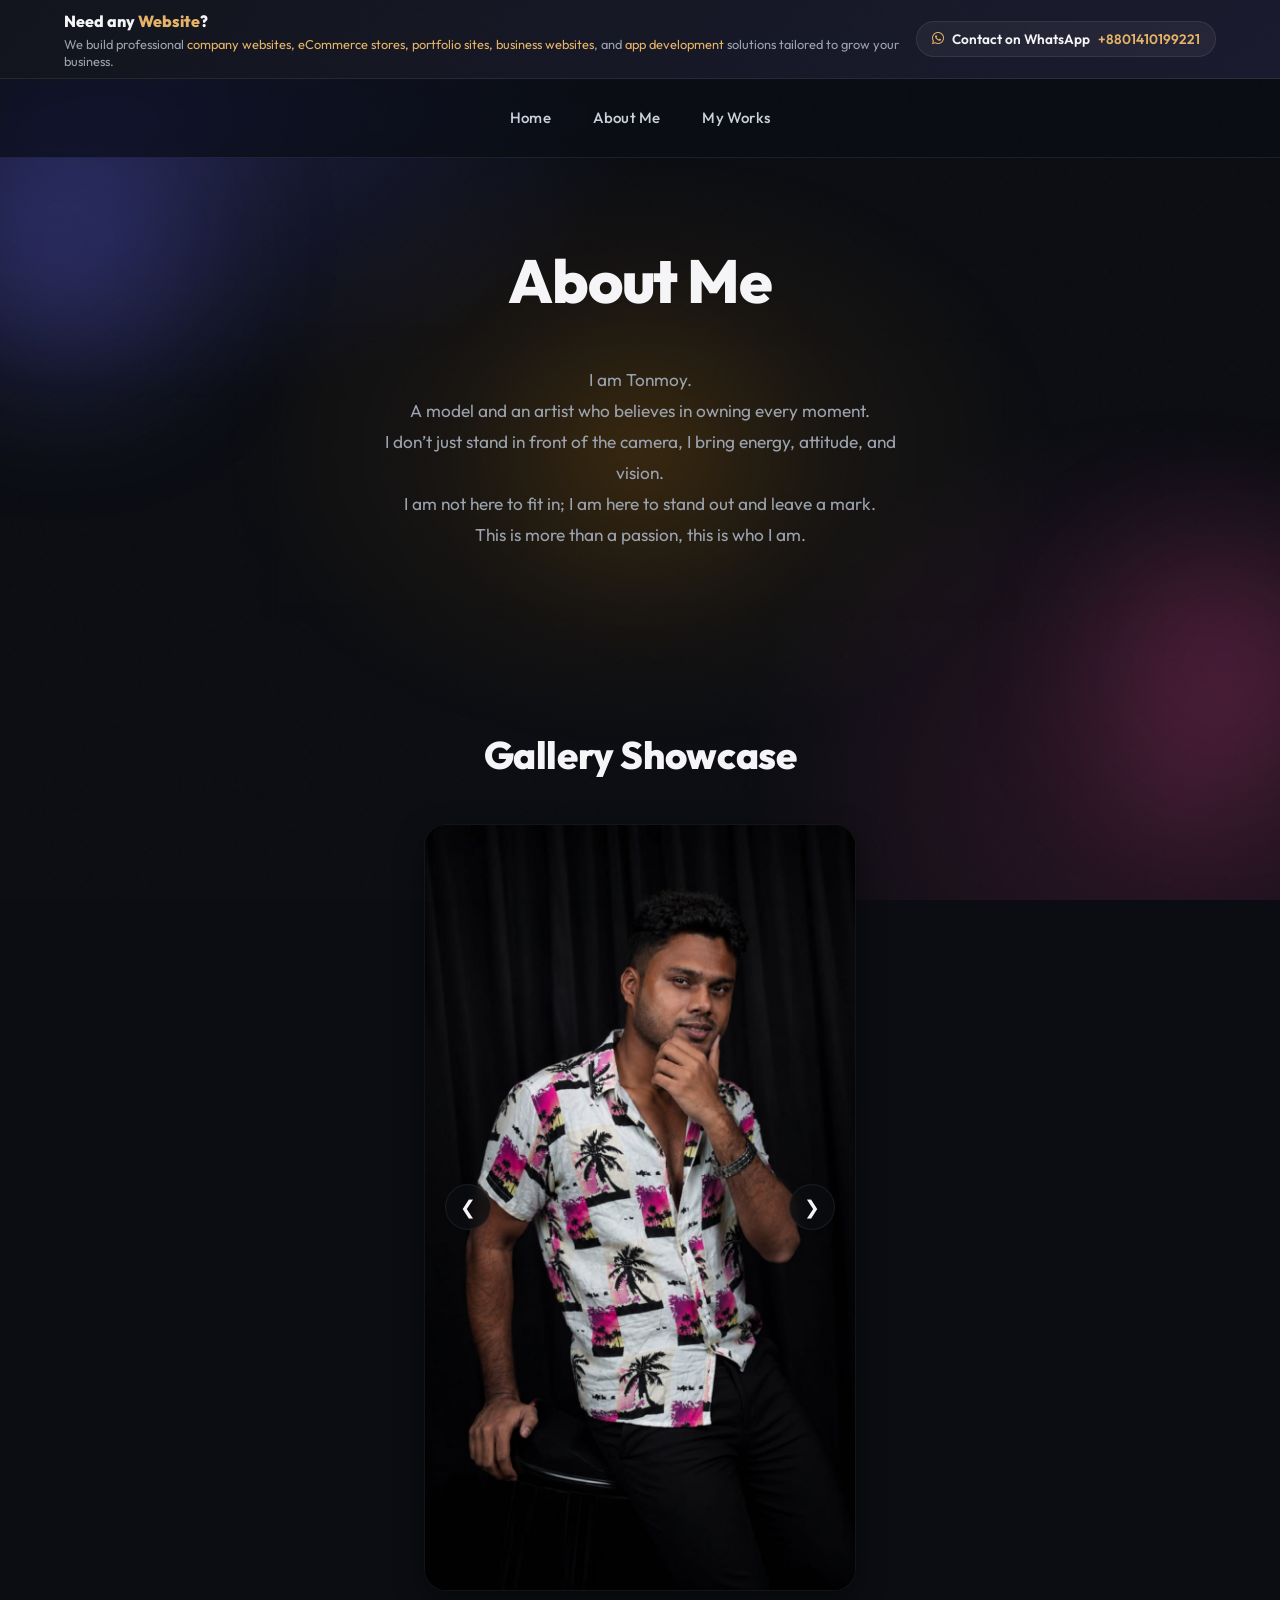
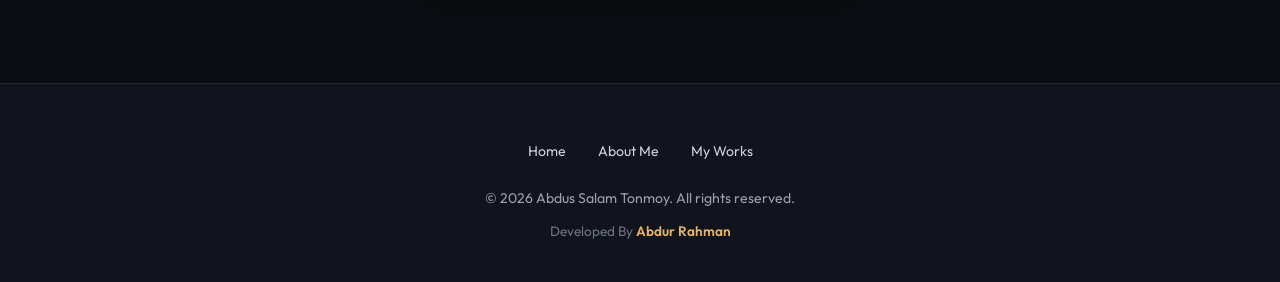
==== about.html @ 1043748e "Update about.html" ====
<!DOCTYPE html>
<html lang="en">
<head>
    <meta charset="UTF-8">
    <meta name="viewport" content="width=device-width, initial-scale=1.0">
    <title>About Me | Abdus Salam Tonmoy</title>
    <!-- Modern Typography -->
    <link href="https://fonts.googleapis.com/css2?family=Outfit:wght@300;400;600;800&family=Inter:wght@400;600&display=swap" rel="stylesheet">
    <!-- Font Awesome -->
    <link rel="stylesheet" href="https://cdnjs.cloudflare.com/ajax/libs/font-awesome/6.0.0-beta3/css/all.min.css">
    <!-- Main Stylesheet -->
    <link rel="stylesheet" href="style.css">
    <style>
        .bio-card {
            background: var(--bg-card);
            padding: 40px;
            border-radius: var(--radius);
            border: 1px solid var(--glass-border);
            max-width: 800px;
            margin: 0 auto;
            backdrop-filter: blur(10px);
            animation: fadeInUp 1s ease-out;
        }
        .bio-text {
            font-size: 1.2rem;
            color: var(--text-main);
            text-align: center;
            line-height: 1.8;
        }
        .bio-text br {
            margin-bottom: 10px;
        }
    </style>
</head>
<body>
    <div class="floating-blobs"><span></span><span></span><span></span></div>
    <div class="cursor-glow"></div>
    <div class="scroll-progress"></div>
    <div class="grain-overlay"></div>

    <div class="top-banner-container">
        <div class="promo-banner">
            <div class="promo-content">
                <h3>Need any <span class="highlight">Website</span>?</h3>
                <p>We build professional <span class="highlight">company websites, eCommerce stores, portfolio sites, business websites</span>, and <span class="highlight">app development</span> solutions tailored to grow your business.</p>
            </div>
            <div class="promo-contact">
                <a href="https://wa.me/8801410199221" target="_blank">
                    <i class="fab fa-whatsapp"></i> Contact on WhatsApp <span>+8801410199221</span>
                </a>
            </div>
        </div>
    </div>

    <header>
        <nav>
            <ul>
                <li><a href="index.html">Home</a></li>
                <li><a href="about.html">About Me</a></li>
                <li><a href="podcast.html">My Works</a></li>
            </ul>
        </nav>
    </header>

    <main>
        <section class="hero">
            <div class="hero-content">
                <h1>About Me</h1>
                <div class="bio-card">
                    <p class="bio-text">
                        I am Tonmoy.<br>
                        A model and an artist who believes in owning every moment.<br>
                        I don’t just stand in front of the camera, I bring energy, attitude, and vision.<br>
                        I am not here to fit in; I am here to stand out and leave a mark.<br>
                        This is more than a passion, this is who I am.
                    </p>
                </div>
            </div>
        </section>

        <!-- Gallery Section -->
        <section class="gallery-section">
            <h2 class="section-title">Gallery Showcase</h2>
            <div class="slider-container">
                <div class="slider" id="imageSlider">
                    <img src="IMG-20260520-WA0026.jpg" alt="Gallery Image 1">
                    <img src="IMG-20260515-WA0002.jpg" alt="Gallery Image 2">
                    <img src="IMG-20260520-WA0027.jpg" alt="Gallery Image 3">
                    <img src="IMG-20260427-WA0007.jpg" alt="Gallery Image 4">
                    <img src="WhatsApp Image 2026-04-27 at 02.26.39 (1).jpeg" alt="Gallery Image 5">
                    <img src="IMG-20260515-WA0003.jpg" alt="Gallery Image 6">
                </div>
                <div class="slider-nav">
                    <button id="prev-btn" style="position: absolute; left: 20px; top: 50%; transform: translateY(-50%);">&#10094;</button>
                    <button id="next-btn" style="position: absolute; right: 20px; top: 50%; transform: translateY(-50%);">&#10095;</button>
                </div>
            </div>
        </section>
    </main>

    <footer>
        <div class="footer-nav">
            <a href="index.html">Home</a>
            <a href="about.html">About Me</a>
            <a href="podcast.html">My Works</a>
        </div>
        <p>&copy; 2026 Abdus Salam Tonmoy. All rights reserved.</p>
        <p class="developer-credit">Developed By <a href="https://wa.me/8801410199221" target="_blank" rel="noopener">Abdur Rahman</a></p>
    </footer>

    <script>
        // Cursor glow follow
        const cursorGlow = document.querySelector('.cursor-glow');
        if (cursorGlow) {
            window.addEventListener('mousemove', (e) => {
                cursorGlow.style.transform = `translate(${e.clientX}px, ${e.clientY}px) translate(-50%, -50%)`;
            });
        }
        // Scroll progress bar
        const progressBar = document.querySelector('.scroll-progress');
        if (progressBar) {
            window.addEventListener('scroll', () => {
                const scrolled = (window.scrollY / (document.documentElement.scrollHeight - window.innerHeight)) * 100;
                progressBar.style.width = scrolled + '%';
            });
        }

        // Floating availability notice — show once, dismiss persists
        (function () {
            const notice = document.getElementById('floatingNotice');
            if (!notice) return;
            try {
                if (localStorage.getItem('noticeDismissed') === '1') {
                    notice.style.display = 'none';
                    return;
                }
            } catch (e) {}
            const closeBtn = notice.querySelector('.floating-notice-close');
            if (closeBtn) {
                closeBtn.addEventListener('click', function (e) {
                    e.preventDefault();
                    e.stopPropagation();
                    notice.classList.add('hidden');
                    try { localStorage.setItem('noticeDismissed', '1'); } catch (err) {}
                    setTimeout(() => { notice.style.display = 'none'; }, 450);
                });
            }
        })();

        // Scroll Reveal Animation
        const observerOptions = { threshold: 0.1 };
        const observer = new IntersectionObserver((entries) => {
            entries.forEach(entry => {
                if (entry.isIntersecting) entry.target.classList.add('active');
            });
        }, observerOptions);
        document.querySelectorAll('.reveal').forEach(el => observer.observe(el));

        const images = document.querySelectorAll('.slider img');
        const nextBtn = document.getElementById('next-btn');
        const prevBtn = document.getElementById('prev-btn');
        let index = 0;

        const updateSlider = () => {
            images.forEach((img, i) => {
                img.style.display = i === index ? 'block' : 'none';
            });
        };

        nextBtn.addEventListener('click', () => {
            index = (index + 1) % images.length;
            updateSlider();
        });

        prevBtn.addEventListener('click', () => {
            index = (index - 1 + images.length) % images.length;
            updateSlider();
        });

        setInterval(() => {
            index = (index + 1) % images.length;
            updateSlider();
        }, 4000);

        updateSlider();
    </script>
</body>
</html>
---- style.css ----
/* --- Design Tokens --- */
:root {
    --bg: #0b0d12;
    --bg-soft: #11141c;
    --surface: #161a23;
    --surface-2: #1b202b;
    --border: rgba(255, 255, 255, 0.08);
    --border-strong: rgba(255, 255, 255, 0.16);
    --text: #f5f5f7;
    --text-muted: #9aa1ad;
    --text-dim: #6b7280;
    --accent: #e5b266;
    --accent-soft: #f1c98a;
    --link: #cbd1dc;
    --success: #34c285;
    --radius: 14px;
    --radius-lg: 22px;
    --shadow-sm: 0 1px 2px rgba(0, 0, 0, 0.3), 0 4px 12px rgba(0, 0, 0, 0.25);
    --shadow: 0 10px 30px rgba(0, 0, 0, 0.4);
    --t: 0.25s ease;
}

/* --- Reset --- */
* {
    margin: 0;
    padding: 0;
    box-sizing: border-box;
}

html { scroll-behavior: smooth; }

body {
    font-family: 'Outfit', 'Inter', -apple-system, BlinkMacSystemFont, sans-serif;
    background: var(--bg);
    color: var(--text);
    line-height: 1.65;
    overflow-x: hidden;
    min-height: 100vh;
    -webkit-font-smoothing: antialiased;
    -moz-osx-font-smoothing: grayscale;
}

/* Animated mesh ambient backdrop */
body::before {
    content: '';
    position: fixed;
    inset: 0;
    background:
        radial-gradient(900px 600px at 12% 8%, rgba(99, 102, 241, 0.22), transparent 55%),
        radial-gradient(800px 700px at 92% 88%, rgba(236, 72, 153, 0.16), transparent 55%),
        radial-gradient(700px 500px at 50% 50%, rgba(245, 158, 11, 0.10), transparent 60%);
    pointer-events: none;
    z-index: -3;
    animation: meshShift 20s ease-in-out infinite alternate;
}

@keyframes meshShift {
    0%   { transform: translate(0, 0) scale(1); }
    50%  { transform: translate(-3%, 2%) scale(1.05); }
    100% { transform: translate(2%, -2%) scale(1); }
}

/* Faint dot grid */
body::after {
    content: '';
    position: fixed;
    inset: 0;
    background-image: radial-gradient(rgba(255, 255, 255, 0.05) 1px, transparent 1px);
    background-size: 32px 32px;
    z-index: -2;
    pointer-events: none;
    opacity: 0.55;
}

/* Floating gradient blobs */
.floating-blobs {
    position: fixed;
    inset: 0;
    pointer-events: none;
    z-index: -1;
    overflow: hidden;
}

.floating-blobs span {
    position: absolute;
    border-radius: 50%;
    filter: blur(70px);
    opacity: 0.45;
    animation: blobFloat 22s ease-in-out infinite;
}

.floating-blobs span:nth-child(1) {
    width: 380px;
    height: 380px;
    background: radial-gradient(circle, #6366f1, transparent 70%);
    top: 6%;
    left: -10%;
    animation-delay: 0s;
}

.floating-blobs span:nth-child(2) {
    width: 320px;
    height: 320px;
    background: radial-gradient(circle, #ec4899, transparent 70%);
    bottom: 8%;
    right: -8%;
    animation-delay: -7s;
    opacity: 0.35;
}

.floating-blobs span:nth-child(3) {
    width: 280px;
    height: 280px;
    background: radial-gradient(circle, #f59e0b, transparent 70%);
    top: 50%;
    left: 50%;
    transform: translate(-50%, -50%);
    animation-delay: -14s;
    opacity: 0.22;
}

@keyframes blobFloat {
    0%, 100% { transform: translate(0, 0) scale(1); }
    33%      { transform: translate(50px, -40px) scale(1.1); }
    66%      { transform: translate(-40px, 50px) scale(0.95); }
}

/* Cursor glow (desktop only) */
.cursor-glow {
    position: fixed;
    top: 0;
    left: 0;
    width: 480px;
    height: 480px;
    border-radius: 50%;
    background: radial-gradient(circle, rgba(99, 102, 241, 0.20) 0%, rgba(236, 72, 153, 0.10) 40%, transparent 70%);
    pointer-events: none;
    z-index: 0;
    transform: translate(-50%, -50%);
    transition: transform 0.16s cubic-bezier(0.4, 0, 0.2, 1), opacity 0.4s ease;
    will-change: transform;
    mix-blend-mode: screen;
    filter: blur(6px);
    opacity: 0;
}

@media (hover: hover) and (pointer: fine) {
    body:hover .cursor-glow { opacity: 1; }
}

/* Scroll progress bar */
.scroll-progress {
    position: fixed;
    top: 0;
    left: 0;
    height: 3px;
    width: 0%;
    background: linear-gradient(90deg, #6366f1, #ec4899, #f59e0b);
    background-size: 200% 100%;
    z-index: 9999;
    box-shadow: 0 0 12px rgba(99, 102, 241, 0.6);
    transition: width 0.08s linear;
    animation: progressShift 5s ease infinite;
}

@keyframes progressShift {
    0%, 100% { background-position: 0% 50%; }
    50%      { background-position: 100% 50%; }
}

/* Film grain overlay */
.grain-overlay {
    position: fixed;
    inset: 0;
    pointer-events: none;
    z-index: 9998;
    opacity: 0.05;
    mix-blend-mode: overlay;
    background-image: url("data:image/svg+xml,%3Csvg viewBox='0 0 200 200' xmlns='http://www.w3.org/2000/svg'%3E%3Cfilter id='n'%3E%3CfeTurbulence type='fractalNoise' baseFrequency='0.9' numOctaves='3' stitchTiles='stitch'/%3E%3C/filter%3E%3Crect width='100%25' height='100%25' filter='url(%23n)'/%3E%3C/svg%3E");
    animation: grainShift 0.7s steps(4) infinite;
}

@keyframes grainShift {
    0%, 100% { transform: translate(0, 0); }
    25%      { transform: translate(-2%, 1%); }
    50%      { transform: translate(1%, -1%); }
    75%      { transform: translate(-1%, 2%); }
}

::selection {
    background: var(--accent);
    color: #1a1306;
}

/* --- Promo Banner --- */
.top-banner-container {
    width: 100%;
    margin: 0;
    padding: 0;
    position: relative;
    z-index: 10;
}

.promo-banner {
    width: 100%;
    background: linear-gradient(135deg, #11141c 0%, #1a1a2e 100%);
    border-bottom: 1px solid var(--border);
    padding: 8px 5%;
    display: flex;
    flex-direction: row;
    align-items: center;
    justify-content: space-between;
    gap: 15px;
}

.promo-content {
    flex: 1;
    max-width: 1200px;
}

.promo-content h3 {
    font-size: 1rem;
    margin-bottom: 2px;
    font-weight: 800;
}

.promo-content p {
    font-size: 0.8rem;
    color: var(--text-muted);
    line-height: 1.3;
    margin: 0;
}

.promo-banner .highlight {
    color: var(--accent);
}

.promo-contact {
    background: rgba(255, 255, 255, 0.05);
    border: 1px solid var(--border);
    border-radius: var(--radius-lg);
    padding: 6px 15px;
    white-space: nowrap;
    transition: var(--t);
}

.promo-contact:hover {
    background: rgba(255, 255, 255, 0.1);
    border-color: var(--accent);
}

.promo-contact a {
    display: flex;
    align-items: center;
    gap: 8px;
    color: var(--text);
    text-decoration: none;
    font-size: 0.85rem;
    font-weight: 600;
}

.promo-contact a i,
.promo-contact a span {
    color: var(--accent);
}

@media (max-width: 900px) {
    .promo-banner {
        flex-direction: column;
        text-align: center;
        padding: 20px;
    }
    .promo-contact {
        width: 100%;
        display: flex;
        justify-content: center;
    }
}

/* --- Navigation --- */
header {
    position: sticky;
    top: 0;
    z-index: 100;
    padding: 18px 0;
    background: rgba(11, 13, 18, 0.72);
    backdrop-filter: saturate(160%) blur(14px);
    -webkit-backdrop-filter: saturate(160%) blur(14px);
    border-bottom: 1px solid var(--border);
}

nav ul {
    display: flex;
    justify-content: center;
    gap: 6px;
    list-style: none;
    flex-wrap: wrap;
    padding: 0 16px;
}

nav ul li a {
    color: var(--link);
    text-decoration: none;
    font-weight: 500;
    font-size: 0.94rem;
    letter-spacing: 0.2px;
    padding: 9px 18px;
    border-radius: 999px;
    transition: var(--t);
    display: inline-block;
}

nav ul li a:hover {
    color: var(--text);
    background: rgba(255, 255, 255, 0.05);
}

/* --- Hero --- */
.hero {
    display: flex;
    flex-direction: column;
    align-items: center;
    justify-content: center;
    padding: 90px 20px 70px;
    text-align: center;
}

.hero-content {
    max-width: 760px;
    width: 100%;
    animation: rise 0.7s ease-out;
}

.hero h1 {
    font-size: clamp(2.4rem, 7vw, 3.8rem);
    font-weight: 800;
    color: var(--text);
    margin-bottom: 0.6rem;
    line-height: 1.08;
    letter-spacing: -0.02em;
}

.hero h2 {
    font-size: clamp(0.95rem, 2.2vw, 1.1rem);
    color: var(--accent);
    margin-bottom: 22px;
    font-weight: 600;
    text-transform: uppercase;
    letter-spacing: 3px;
}

.hero p {
    font-size: 1.08rem;
    color: var(--text-muted);
    margin: 0 auto 32px;
    max-width: 560px;
}

.cta-group {
    display: flex;
    gap: 10px;
    justify-content: center;
    flex-wrap: wrap;
    margin-bottom: 8px;
}

/* --- Buttons --- */
.btn {
    display: inline-flex;
    align-items: center;
    justify-content: center;
    gap: 8px;
    padding: 13px 28px;
    background: var(--text);
    color: #0b0d12;
    text-decoration: none;
    border-radius: 999px;
    font-weight: 600;
    font-size: 0.95rem;
    letter-spacing: 0.2px;
    transition: var(--t);
    border: 1px solid transparent;
    cursor: pointer;
    margin: 6px 0;
}

.btn:hover {
    background: var(--accent);
    color: #1a1306;
    transform: translateY(-1px);
}

.btn-outline {
    background: transparent;
    color: var(--text);
    border-color: var(--border-strong);
}

.btn-outline:hover {
    background: rgba(255, 255, 255, 0.05);
    border-color: var(--text);
    color: var(--text);
}

/* --- Profile picture --- */
.profile-picture {
    width: 190px;
    height: 190px;
    margin: 0 auto 28px;
    border-radius: 50%;
    padding: 3px;
    background: linear-gradient(160deg, var(--accent), rgba(229, 178, 102, 0.2));
    position: relative;
}

.profile-picture img {
    width: 100%;
    height: 100%;
    object-fit: cover;
    border-radius: 50%;
    border: 3px solid var(--bg);
    display: block;
}

/* --- Social links --- */
.social-links {
    display: flex;
    justify-content: center;
    gap: 10px;
    margin-top: 38px;
    flex-wrap: wrap;
}

.social-links a {
    width: 44px;
    height: 44px;
    display: flex;
    align-items: center;
    justify-content: center;
    background: var(--surface);
    border: 1px solid var(--border);
    border-radius: 50%;
    color: var(--link);
    font-size: 1rem;
    transition: var(--t);
    text-decoration: none;
}

.social-links a:hover {
    color: var(--text);
    background: var(--surface-2);
    border-color: var(--border-strong);
    transform: translateY(-2px);
}

/* --- Modal --- */
.contact-modal {
    display: none;
    position: fixed;
    inset: 0;
    background: rgba(11, 13, 18, 0.75);
    backdrop-filter: blur(8px);
    -webkit-backdrop-filter: blur(8px);
    z-index: 2000;
    align-items: center;
    justify-content: center;
}

.modal-content {
    background: var(--surface);
    padding: 36px;
    border-radius: var(--radius-lg);
    border: 1px solid var(--border);
    max-width: 440px;
    width: 90%;
    position: relative;
    text-align: center;
    box-shadow: var(--shadow);
}

.modal-content h3 {
    margin: 14px 0 4px;
    font-size: 1.4rem;
    font-weight: 700;
    color: var(--text);
}

.modal-content input {
    width: 100%;
    padding: 13px 16px;
    margin: 8px 0;
    background: var(--bg-soft);
    border: 1px solid var(--border);
    border-radius: var(--radius);
    color: var(--text);
    outline: none;
    font-family: inherit;
    font-size: 0.96rem;
    transition: var(--t);
}

.modal-content input::placeholder { color: var(--text-dim); }
.modal-content input:focus {
    border-color: var(--accent);
    background: var(--bg);
}

.close-modal-btn {
    position: absolute;
    top: 14px;
    right: 16px;
    font-size: 1.6rem;
    cursor: pointer;
    color: var(--text-muted);
    line-height: 1;
    width: 30px;
    height: 30px;
    display: flex;
    align-items: center;
    justify-content: center;
    border-radius: 50%;
    transition: var(--t);
}

.close-modal-btn:hover {
    color: var(--text);
    background: var(--surface-2);
}

/* --- Gallery & Works --- */
.gallery-section,
.video-container {
    max-width: 1180px;
    margin: 0 auto;
    padding: 32px 20px;
}

.section-title {
    font-size: clamp(1.8rem, 4vw, 2.4rem);
    margin-bottom: 36px;
    text-align: center;
    color: var(--text);
    font-weight: 800;
    letter-spacing: -0.01em;
}

.slider-container {
    background: #000;
    border-radius: var(--radius-lg);
    overflow: hidden;
    border: 1px solid var(--border);
    position: relative;
    box-shadow: var(--shadow);
    width: fit-content;
    max-width: 100%;
    margin: 0 auto;
    display: flex;
    align-items: center;
    justify-content: center;
    min-height: 320px;
}

.slider {
    display: flex;
    align-items: center;
    justify-content: center;
    width: 100%;
}

.slider img {
    display: block;
    max-width: 100%;
    max-height: 85vh;
    width: auto;
    height: auto;
    object-fit: contain;
}

.slider-nav button {
    background: rgba(11, 13, 18, 0.7);
    backdrop-filter: blur(6px);
    color: var(--text);
    border: 1px solid var(--border);
    width: 46px;
    height: 46px;
    border-radius: 50%;
    cursor: pointer;
    font-size: 1.2rem;
    transition: var(--t);
    display: flex;
    align-items: center;
    justify-content: center;
}

.slider-nav button:hover {
    background: var(--accent);
    color: #1a1306;
    border-color: var(--accent);
}

/* --- Video grid --- */
.video-container {
    display: grid;
    grid-template-columns: repeat(auto-fit, minmax(320px, 1fr));
    gap: 22px;
    align-items: start;
}

.video-wrapper {
    background: var(--surface);
    padding: 14px;
    border-radius: var(--radius-lg);
    border: 1px solid var(--border);
    transition: var(--t);
    align-self: start;
    display: flex;
    flex-direction: column;
}

.video-wrapper:hover {
    border-color: var(--border-strong);
    transform: translateY(-2px);
    box-shadow: var(--shadow-sm);
}

.video-wrapper video {
    width: 100%;
    height: 100%;
    border-radius: var(--radius);
    display: block;
    background: #000;
    aspect-ratio: 9 / 16;
    object-fit: cover;
}

/* --- Animations --- */
@keyframes rise {
    from { opacity: 0; transform: translateY(20px); }
    to   { opacity: 1; transform: translateY(0); }
}

/* Scrollbar */
::-webkit-scrollbar { width: 10px; }
::-webkit-scrollbar-track { background: var(--bg); }
::-webkit-scrollbar-thumb {
    background: var(--surface-2);
    border-radius: 5px;
    border: 2px solid var(--bg);
}
::-webkit-scrollbar-thumb:hover { background: #2a3142; }

/* --- Footer --- */
footer {
    padding: 50px 20px 36px;
    border-top: 1px solid var(--border);
    text-align: center;
    margin-top: 60px;
    background: var(--bg-soft);
}

footer p {
    color: var(--text-muted);
    font-size: 0.88rem;
    margin: 4px 0;
}

footer .footer-nav {
    margin-bottom: 18px;
    display: flex;
    justify-content: center;
    gap: 4px;
    flex-wrap: wrap;
}

footer .footer-nav a {
    color: var(--link);
    text-decoration: none;
    padding: 6px 14px;
    font-size: 0.88rem;
    border-radius: 999px;
    transition: var(--t);
}

footer .footer-nav a:hover {
    color: var(--text);
    background: rgba(255, 255, 255, 0.04);
}

.developer-credit {
    margin-top: 10px !important;
    font-size: 0.85rem !important;
    color: var(--text-dim);
}

.developer-credit a {
    color: var(--accent);
    text-decoration: none;
    font-weight: 600;
    transition: var(--t);
}

.developer-credit a:hover {
    color: var(--accent-soft);
}

/* --- Scroll reveal --- */
.reveal {
    opacity: 0;
    transform: translateY(20px);
    transition: opacity 0.7s ease, transform 0.7s ease;
}

.reveal.active {
    opacity: 1;
    transform: translateY(0);
}

/* --- Floating availability notice --- */
.floating-notice {
    position: fixed;
    bottom: 22px;
    right: 22px;
    z-index: 1500;
    display: inline-flex;
    align-items: center;
    text-decoration: none;
    background: rgba(22, 26, 35, 0.92);
    backdrop-filter: blur(14px) saturate(160%);
    -webkit-backdrop-filter: blur(14px) saturate(160%);
    border: 1px solid var(--border-strong);
    border-radius: 999px;
    padding: 4px 4px 4px 4px;
    box-shadow: 0 14px 36px rgba(0, 0, 0, 0.45);
    color: var(--text);
    transform: translateY(140%);
    opacity: 0;
    animation: noticeIn 0.5s ease 0.6s forwards;
    transition: transform 0.4s ease, opacity 0.35s ease, border-color 0.25s ease;
    max-width: calc(100vw - 44px);
}

.floating-notice:hover {
    border-color: rgba(52, 194, 133, 0.45);
    transform: translateY(-2px);
}

.floating-notice.hidden {
    transform: translateY(160%);
    opacity: 0;
    pointer-events: none;
}

.floating-notice-inner {
    display: inline-flex;
    align-items: center;
    gap: 12px;
    padding: 8px 6px 8px 16px;
}

.pulse-dot {
    width: 8px;
    height: 8px;
    border-radius: 50%;
    background: var(--success);
    box-shadow: 0 0 0 0 rgba(52, 194, 133, 0.55);
    animation: pulse 2.2s ease-out infinite;
    flex-shrink: 0;
}

@keyframes pulse {
    0%   { box-shadow: 0 0 0 0 rgba(52, 194, 133, 0.55); }
    70%  { box-shadow: 0 0 0 12px rgba(52, 194, 133, 0); }
    100% { box-shadow: 0 0 0 0 rgba(52, 194, 133, 0); }
}

.floating-notice-text {
    display: flex;
    flex-direction: column;
    gap: 1px;
    line-height: 1.25;
}

.badge-label {
    color: var(--text);
    font-weight: 600;
    font-size: 0.82rem;
    letter-spacing: 0.2px;
}

.badge-text {
    color: var(--text-muted);
    font-size: 0.74rem;
    letter-spacing: 0.3px;
}

.floating-notice .badge-cta {
    display: inline-flex;
    align-items: center;
    gap: 7px;
    padding: 8px 14px;
    border-radius: 999px;
    background: #25d366;
    color: #042f1a;
    font-weight: 700;
    font-size: 0.82rem;
    letter-spacing: 0.2px;
    white-space: nowrap;
    transition: var(--t);
}

.floating-notice .badge-cta i {
    font-size: 0.95rem;
    color: #042f1a;
}

.floating-notice:hover .badge-cta {
    background: #2ee078;
}

.floating-notice-close {
    position: absolute;
    top: -8px;
    right: -8px;
    width: 22px;
    height: 22px;
    border-radius: 50%;
    border: 1px solid var(--border-strong);
    background: var(--surface);
    color: var(--text-muted);
    font-size: 0.95rem;
    line-height: 1;
    cursor: pointer;
    display: flex;
    align-items: center;
    justify-content: center;
    z-index: 2;
    transition: var(--t);
    padding: 0;
}

.floating-notice-close:hover {
    background: var(--text);
    color: var(--bg);
    border-color: var(--text);
    transform: rotate(90deg);
}

@keyframes noticeIn {
    to { transform: translateY(0); opacity: 1; }
}

/* --- Responsive --- */
@media (max-width: 768px) {
    nav ul { gap: 2px; }
    nav ul li a { font-size: 0.86rem; padding: 8px 14px; }
    .hero { padding: 60px 18px 50px; }
    .profile-picture { width: 160px; height: 160px; }
    .modal-content { padding: 28px 22px; }
    .video-container { grid-template-columns: 1fr; gap: 18px; }
    .slider-container { min-height: 280px; }
    .slider img { max-height: 75vh; }
    footer { padding: 40px 20px 28px; margin-top: 50px; }
}

@media (max-width: 600px) {
    .floating-notice {
        bottom: 14px;
        right: 14px;
        left: 14px;
        max-width: none;
        border-radius: 18px;
    }
    .floating-notice-inner {
        padding: 10px 10px 10px 14px;
        gap: 10px;
        flex-wrap: nowrap;
    }
    .floating-notice .badge-cta {
        font-size: 0.74rem;
        padding: 7px 10px;
    }
    .badge-label { font-size: 0.76rem; }
    .badge-text { font-size: 0.68rem; }
}

@media (max-width: 400px) {
    .floating-notice-inner {
        padding: 9px 8px 9px 12px;
        gap: 8px;
    }
    .badge-label { font-size: 0.72rem; letter-spacing: 0.1px; }
    .badge-text { font-size: 0.62rem; letter-spacing: 0.2px; }
    .floating-notice .badge-cta {
        font-size: 0.7rem;
        padding: 6px 9px;
        gap: 5px;
    }
    .floating-notice .badge-cta i { font-size: 0.85rem; }
}
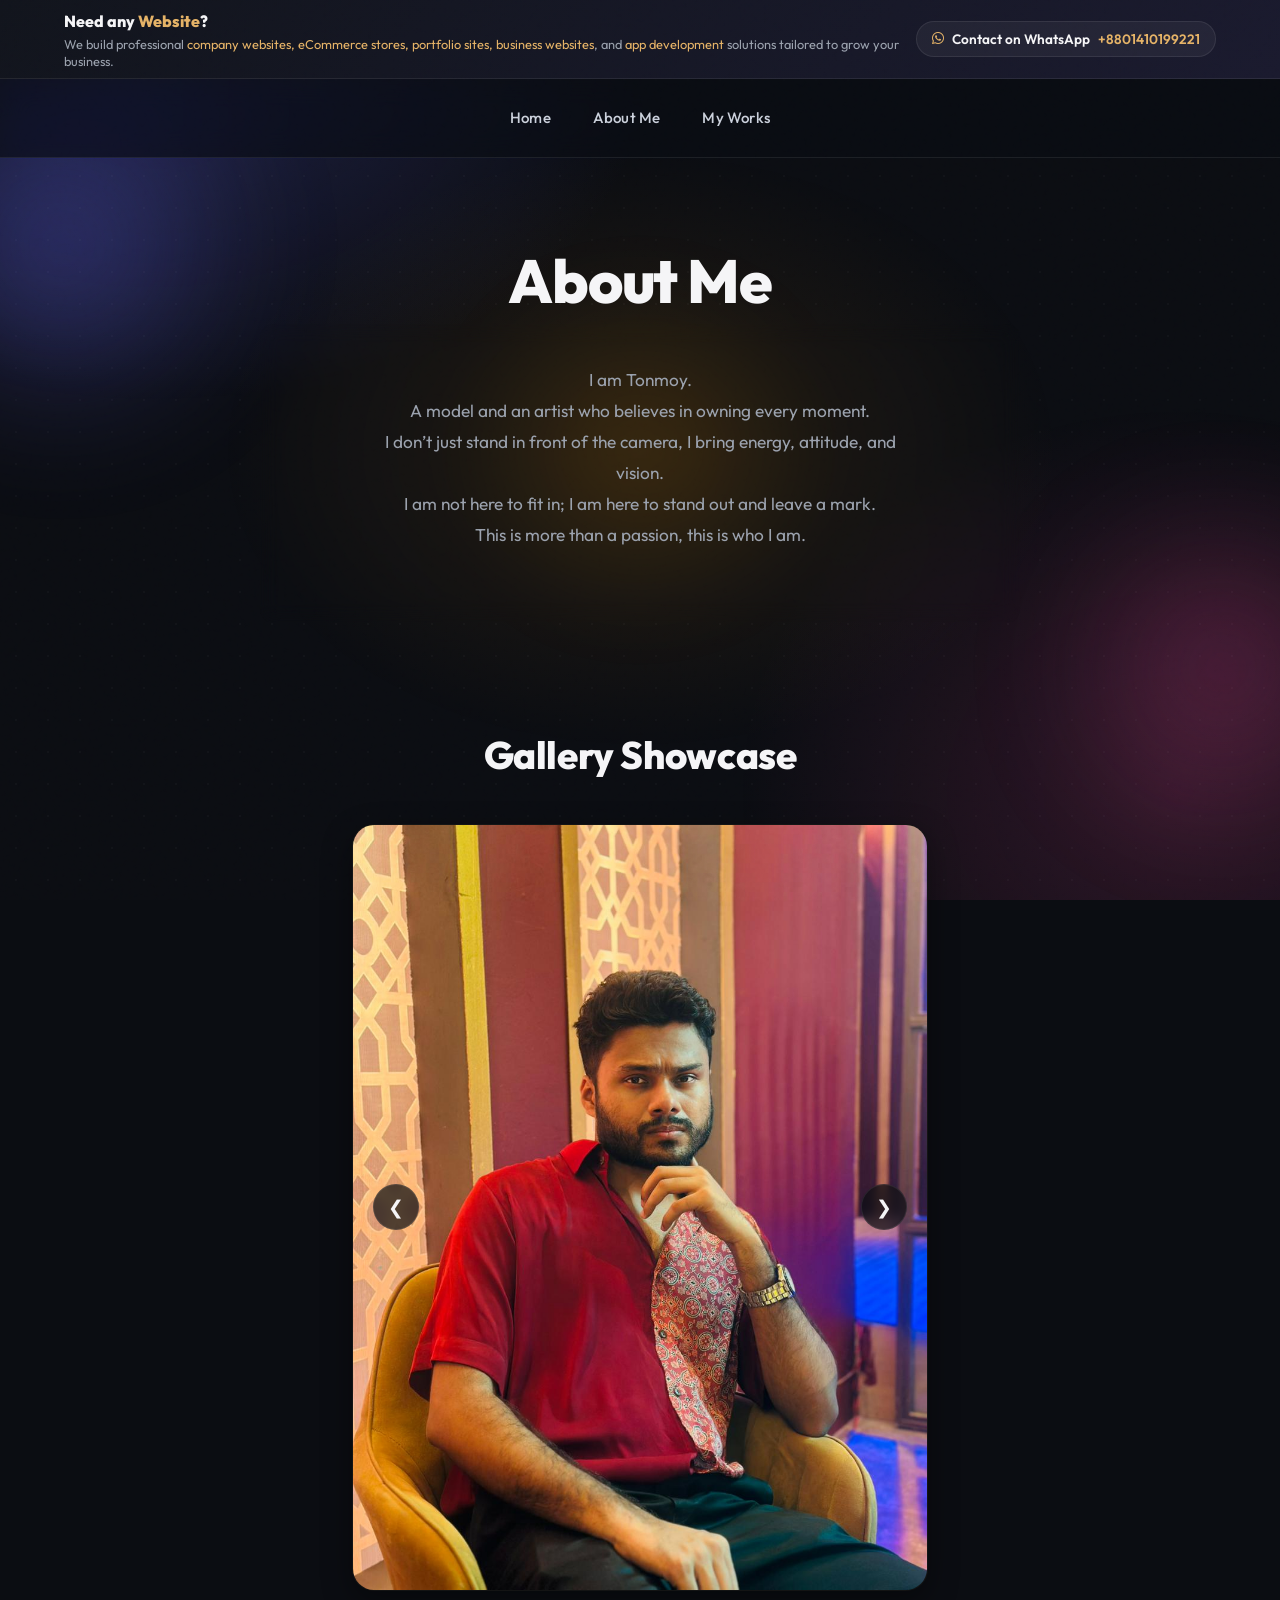
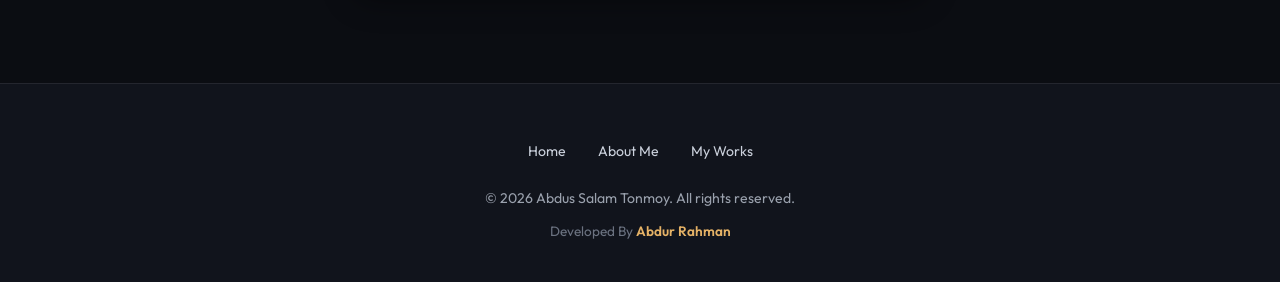
==== commit 652d8690: "Update about.html" ====
--- a/about.html
+++ b/about.html
@@ -83,12 +83,15 @@
             <h2 class="section-title">Gallery Showcase</h2>
             <div class="slider-container">
                 <div class="slider" id="imageSlider">
+                    <img src="IMG-20260625-WA0005.jpg" alt="Gallery Image 1">
                     <img src="IMG-20260520-WA0026.jpg" alt="Gallery Image 1">
+                    <img src="IMG-20260625-WA0008.jpg" alt="Gallery Image">
                     <img src="IMG-20260515-WA0002.jpg" alt="Gallery Image 2">
                     <img src="IMG-20260520-WA0027.jpg" alt="Gallery Image 3">
                     <img src="IMG-20260427-WA0007.jpg" alt="Gallery Image 4">
                     <img src="WhatsApp Image 2026-04-27 at 02.26.39 (1).jpeg" alt="Gallery Image 5">
                     <img src="IMG-20260515-WA0003.jpg" alt="Gallery Image 6">
+                    <img src="IMG-20260625-WA0006.jpg" alt="Gallery Image">
                 </div>
                 <div class="slider-nav">
                     <button id="prev-btn" style="position: absolute; left: 20px; top: 50%; transform: translateY(-50%);">&#10094;</button>
--- a/style.css
+++ b/style.css
@@ -27,7 +27,11 @@
     box-sizing: border-box;
 }
 
-html { scroll-behavior: smooth; }
+html {
+    scroll-behavior: smooth;
+    -webkit-text-size-adjust: 100%;
+    text-size-adjust: 100%;
+}
 
 body {
     font-family: 'Outfit', 'Inter', -apple-system, BlinkMacSystemFont, sans-serif;
@@ -269,6 +273,10 @@
         flex-direction: column;
         text-align: center;
         padding: 20px;
+    }
+    .promo-content h3 {
+        font-size: 1rem;
+        font-weight: 800;
     }
     .promo-contact {
         width: 100%;
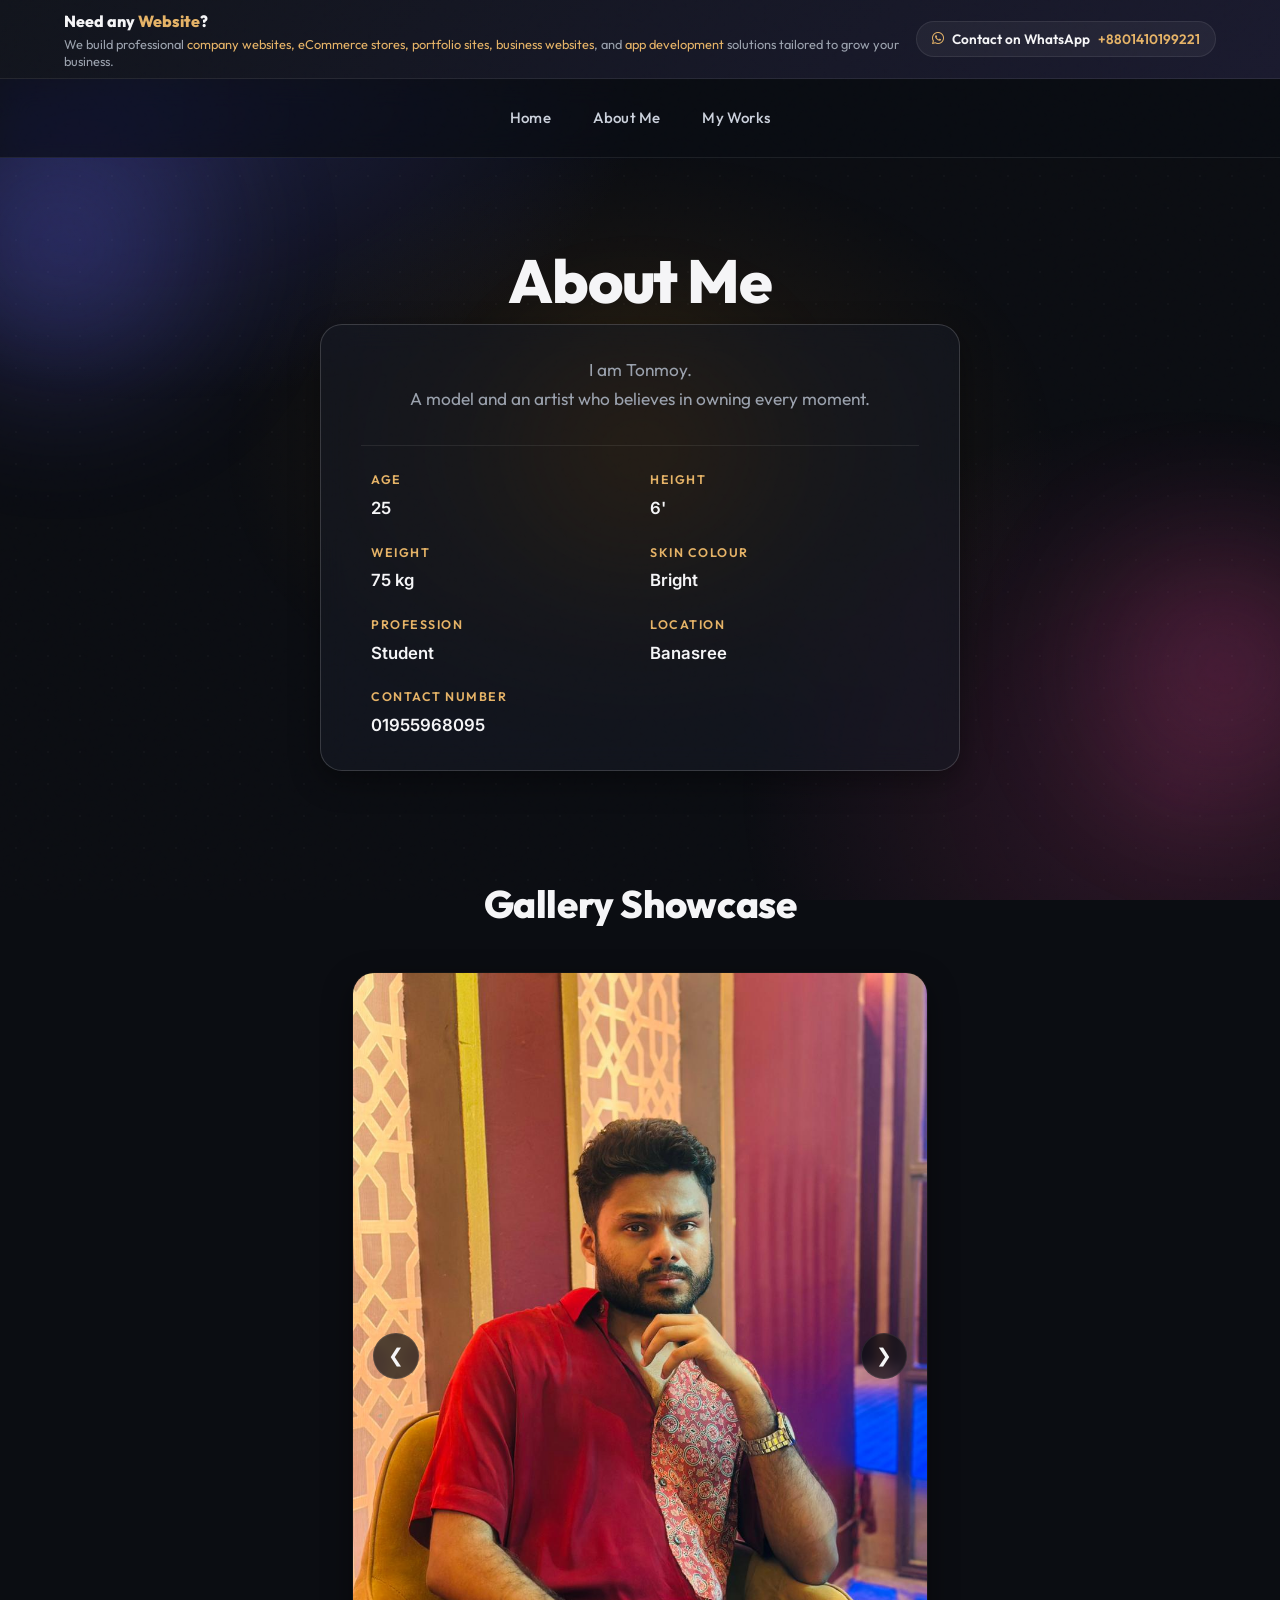
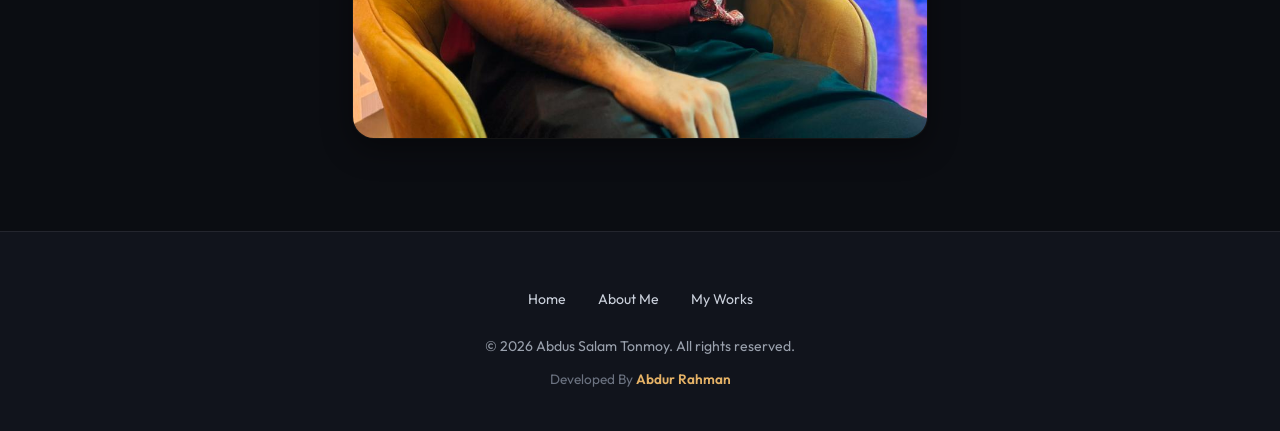
==== commit 5a6e7520: "Update about.html" ====
--- a/about.html
+++ b/about.html
@@ -1,191 +1,264 @@
-<!DOCTYPE html>
-<html lang="en">
-<head>
-    <meta charset="UTF-8">
-    <meta name="viewport" content="width=device-width, initial-scale=1.0">
-    <title>About Me | Abdus Salam Tonmoy</title>
-    <!-- Modern Typography -->
-    <link href="https://fonts.googleapis.com/css2?family=Outfit:wght@300;400;600;800&family=Inter:wght@400;600&display=swap" rel="stylesheet">
-    <!-- Font Awesome -->
-    <link rel="stylesheet" href="https://cdnjs.cloudflare.com/ajax/libs/font-awesome/6.0.0-beta3/css/all.min.css">
-    <!-- Main Stylesheet -->
-    <link rel="stylesheet" href="style.css">
-    <style>
-        .bio-card {
-            background: var(--bg-card);
-            padding: 40px;
-            border-radius: var(--radius);
-            border: 1px solid var(--glass-border);
-            max-width: 800px;
-            margin: 0 auto;
-            backdrop-filter: blur(10px);
-            animation: fadeInUp 1s ease-out;
-        }
-        .bio-text {
-            font-size: 1.2rem;
-            color: var(--text-main);
-            text-align: center;
-            line-height: 1.8;
-        }
-        .bio-text br {
-            margin-bottom: 10px;
-        }
-    </style>
-</head>
-<body>
-    <div class="floating-blobs"><span></span><span></span><span></span></div>
-    <div class="cursor-glow"></div>
-    <div class="scroll-progress"></div>
-    <div class="grain-overlay"></div>
-
-    <div class="top-banner-container">
-        <div class="promo-banner">
-            <div class="promo-content">
-                <h3>Need any <span class="highlight">Website</span>?</h3>
-                <p>We build professional <span class="highlight">company websites, eCommerce stores, portfolio sites, business websites</span>, and <span class="highlight">app development</span> solutions tailored to grow your business.</p>
-            </div>
-            <div class="promo-contact">
-                <a href="https://wa.me/8801410199221" target="_blank">
-                    <i class="fab fa-whatsapp"></i> Contact on WhatsApp <span>+8801410199221</span>
-                </a>
-            </div>
-        </div>
-    </div>
-
-    <header>
-        <nav>
-            <ul>
-                <li><a href="index.html">Home</a></li>
-                <li><a href="about.html">About Me</a></li>
-                <li><a href="podcast.html">My Works</a></li>
-            </ul>
-        </nav>
-    </header>
-
-    <main>
-        <section class="hero">
-            <div class="hero-content">
-                <h1>About Me</h1>
-                <div class="bio-card">
-                    <p class="bio-text">
-                        I am Tonmoy.<br>
-                        A model and an artist who believes in owning every moment.<br>
-                        I don’t just stand in front of the camera, I bring energy, attitude, and vision.<br>
-                        I am not here to fit in; I am here to stand out and leave a mark.<br>
-                        This is more than a passion, this is who I am.
-                    </p>
-                </div>
-            </div>
-        </section>
-
-        <!-- Gallery Section -->
-        <section class="gallery-section">
-            <h2 class="section-title">Gallery Showcase</h2>
-            <div class="slider-container">
-                <div class="slider" id="imageSlider">
-                    <img src="IMG-20260625-WA0005.jpg" alt="Gallery Image 1">
-                    <img src="IMG-20260520-WA0026.jpg" alt="Gallery Image 1">
-                    <img src="IMG-20260625-WA0008.jpg" alt="Gallery Image">
-                    <img src="IMG-20260515-WA0002.jpg" alt="Gallery Image 2">
-                    <img src="IMG-20260520-WA0027.jpg" alt="Gallery Image 3">
-                    <img src="IMG-20260427-WA0007.jpg" alt="Gallery Image 4">
-                    <img src="WhatsApp Image 2026-04-27 at 02.26.39 (1).jpeg" alt="Gallery Image 5">
-                    <img src="IMG-20260515-WA0003.jpg" alt="Gallery Image 6">
-                    <img src="IMG-20260625-WA0006.jpg" alt="Gallery Image">
-                </div>
-                <div class="slider-nav">
-                    <button id="prev-btn" style="position: absolute; left: 20px; top: 50%; transform: translateY(-50%);">&#10094;</button>
-                    <button id="next-btn" style="position: absolute; right: 20px; top: 50%; transform: translateY(-50%);">&#10095;</button>
-                </div>
-            </div>
-        </section>
-    </main>
-
-    <footer>
-        <div class="footer-nav">
-            <a href="index.html">Home</a>
-            <a href="about.html">About Me</a>
-            <a href="podcast.html">My Works</a>
-        </div>
-        <p>&copy; 2026 Abdus Salam Tonmoy. All rights reserved.</p>
-        <p class="developer-credit">Developed By <a href="https://wa.me/8801410199221" target="_blank" rel="noopener">Abdur Rahman</a></p>
-    </footer>
-
-    <script>
-        // Cursor glow follow
-        const cursorGlow = document.querySelector('.cursor-glow');
-        if (cursorGlow) {
-            window.addEventListener('mousemove', (e) => {
-                cursorGlow.style.transform = `translate(${e.clientX}px, ${e.clientY}px) translate(-50%, -50%)`;
-            });
-        }
-        // Scroll progress bar
-        const progressBar = document.querySelector('.scroll-progress');
-        if (progressBar) {
-            window.addEventListener('scroll', () => {
-                const scrolled = (window.scrollY / (document.documentElement.scrollHeight - window.innerHeight)) * 100;
-                progressBar.style.width = scrolled + '%';
-            });
-        }
-
-        // Floating availability notice — show once, dismiss persists
-        (function () {
-            const notice = document.getElementById('floatingNotice');
-            if (!notice) return;
-            try {
-                if (localStorage.getItem('noticeDismissed') === '1') {
-                    notice.style.display = 'none';
-                    return;
-                }
-            } catch (e) {}
-            const closeBtn = notice.querySelector('.floating-notice-close');
-            if (closeBtn) {
-                closeBtn.addEventListener('click', function (e) {
-                    e.preventDefault();
-                    e.stopPropagation();
-                    notice.classList.add('hidden');
-                    try { localStorage.setItem('noticeDismissed', '1'); } catch (err) {}
-                    setTimeout(() => { notice.style.display = 'none'; }, 450);
-                });
-            }
-        })();
-
-        // Scroll Reveal Animation
-        const observerOptions = { threshold: 0.1 };
-        const observer = new IntersectionObserver((entries) => {
-            entries.forEach(entry => {
-                if (entry.isIntersecting) entry.target.classList.add('active');
-            });
-        }, observerOptions);
-        document.querySelectorAll('.reveal').forEach(el => observer.observe(el));
-
-        const images = document.querySelectorAll('.slider img');
-        const nextBtn = document.getElementById('next-btn');
-        const prevBtn = document.getElementById('prev-btn');
-        let index = 0;
-
-        const updateSlider = () => {
-            images.forEach((img, i) => {
-                img.style.display = i === index ? 'block' : 'none';
-            });
-        };
-
-        nextBtn.addEventListener('click', () => {
-            index = (index + 1) % images.length;
-            updateSlider();
-        });
-
-        prevBtn.addEventListener('click', () => {
-            index = (index - 1 + images.length) % images.length;
-            updateSlider();
-        });
-
-        setInterval(() => {
-            index = (index + 1) % images.length;
-            updateSlider();
-        }, 4000);
-
-        updateSlider();
-    </script>
-</body>
+<!DOCTYPE html>  
+<html lang="en">  
+<head>  
+    <meta charset="UTF-8">  
+    <meta name="viewport" content="width=device-width, initial-scale=1.0">  
+    <title>About Me | Abdus Salam Tonmoy</title>  
+    <link href="https://fonts.googleapis.com/css2?family=Outfit:wght@300;400;600;800&family=Inter:wght@400;600&display=swap" rel="stylesheet">  
+    <link rel="stylesheet" href="https://cdnjs.cloudflare.com/ajax/libs/font-awesome/6.0.0-beta3/css/all.min.css">  
+    <link rel="stylesheet" href="style.css">  
+    <style>  
+        .bio-card {  
+            background: rgba(22, 26, 35, 0.65); /* Perfectly matches var(--surface) with dark transparent frosted glass */  
+            padding: 30px 40px;  
+            border-radius: var(--radius-lg);  
+            border: 1px solid var(--border-strong);  
+            max-width: 640px; /* Reduced width to make the profile card tight, compact, and professional */  
+            margin: 0 auto;  
+            backdrop-filter: blur(14px) saturate(160%);  
+            -webkit-backdrop-filter: blur(14px) saturate(160%);  
+            animation: rise 0.7s ease-out;  
+            box-shadow: var(--shadow);  
+        }  
+        .bio-text {  
+            font-size: 1.2rem;  
+            color: var(--text);  
+            text-align: center;  
+            line-height: 1.7;  
+            font-family: 'Outfit', sans-serif;  
+            font-weight: 400;  
+        }  
+        .bio-text br {  
+            margin-bottom: 8px;  
+        }  
+        /* Compact, Minimalist Profile Grid */  
+        .profile-info-grid {  
+            display: grid;  
+            grid-template-columns: repeat(2, 1fr);  
+            gap: 20px;  
+            margin-top: 30px;  
+            text-align: left;  
+            padding: 24px 10px 0 10px;  
+            border-top: 1px solid var(--border);  
+        }  
+        .info-block {  
+            display: flex;  
+            flex-direction: column;  
+            gap: 4px;  
+        }  
+        .info-label {  
+            font-family: 'Outfit', sans-serif;  
+            font-size: 0.78rem;  
+            text-transform: uppercase;  
+            letter-spacing: 1.5px;  
+            color: var(--accent);  
+            font-weight: 600;  
+        }  
+        .info-value {  
+            font-family: 'Inter', sans-serif;  
+            font-size: 1.05rem;  
+            color: var(--text);  
+            font-weight: 600;  
+        }  
+        .info-block.full-width {  
+            grid-column: span 2;  
+        }  
+        @media (max-width: 550px) {  
+            .bio-card {  
+                padding: 25px 20px;  
+            }  
+            .profile-info-grid {  
+                grid-template-columns: 1fr;  
+                gap: 16px;  
+            }  
+            .info-block.full-width {  
+                grid-column: span 1;  
+            }  
+        }  
+    </style>  
+</head>  
+<body>  
+    <div class="floating-blobs"><span></span><span></span><span></span></div>  
+    <div class="cursor-glow"></div>  
+    <div class="scroll-progress"></div>  
+    <div class="grain-overlay"></div>  
+
+    <div class="top-banner-container">  
+        <div class="promo-banner">  
+            <div class="promo-content">  
+                <h3>Need any <span class="highlight">Website</span>?</h3>  
+                <p>We build professional <span class="highlight">company websites, eCommerce stores, portfolio sites, business websites</span>, and <span class="highlight">app development</span> solutions tailored to grow your business.</p>  
+            </div>  
+            <div class="promo-contact">  
+                <a href="https://wa.me/8801410199221" target="_blank">  
+                    <i class="fab fa-whatsapp"></i> Contact on WhatsApp <span>+8801410199221</span>  
+                </a>  
+            </div>  
+        </div>  
+    </div>  
+
+    <header>  
+        <nav>  
+            <ul>  
+                <li><a href="index.html">Home</a></li>  
+                <li><a href="about.html">About Me</a></li>  
+                <li><a href="podcast.html">My Works</a></li>  
+            </ul>  
+        </nav>  
+    </header>  
+
+    <main>  
+        <section class="hero">  
+            <div class="hero-content">  
+                <h1>About Me</h1>  
+                <div class="bio-card">  
+                    <p class="bio-text">  
+                        I am Tonmoy.<br>  
+                        A model and an artist who believes in owning every moment.  
+                    </p>  
+                    
+                    <div class="profile-info-grid">  
+                        <div class="info-block">  
+                            <span class="info-label">Age</span>  
+                            <span class="info-value">25</span>  
+                        </div>  
+                        <div class="info-block">  
+                            <span class="info-label">Height</span>  
+                            <span class="info-value">6'</span>  
+                        </div>  
+                        <div class="info-block">  
+                            <span class="info-label">Weight</span>  
+                            <span class="info-value">75 kg</span>  
+                        </div>  
+                        <div class="info-block">  
+                            <span class="info-label">Skin Colour</span>  
+                            <span class="info-value">Bright</span>  
+                        </div>  
+                        <div class="info-block">  
+                            <span class="info-label">Profession</span>  
+                            <span class="info-value">Student</span>  
+                        </div>  
+                        <div class="info-block">  
+                            <span class="info-label">Location</span>  
+                            <span class="info-value">Banasree</span>  
+                        </div>  
+                        <div class="info-block full-width">  
+                            <span class="info-label">Contact Number</span>  
+                            <span class="info-value">01955968095</span>  
+                        </div>  
+                    </div>  
+                </div>  
+            </div>  
+        </section>  
+
+        <section class="gallery-section">  
+            <h2 class="section-title">Gallery Showcase</h2>  
+            <div class="slider-container">  
+                <div class="slider" id="imageSlider">  
+                    <img src="IMG-20260625-WA0005.jpg" alt="Gallery Image 1">  
+                    <img src="IMG-20260520-WA0026.jpg" alt="Gallery Image 2">  
+                    <img src="IMG-20260625-WA0008.jpg" alt="Gallery Image 3">  
+                    <img src="IMG-20260515-WA0002.jpg" alt="Gallery Image 4">  
+                    <img src="IMG-20260520-WA0027.jpg" alt="Gallery Image 5">  
+                    <img src="IMG-20260427-WA0007.jpg" alt="Gallery Image 6">  
+                    <img src="WhatsApp Image 2026-04-27 at 02.26.39 (1).jpeg" alt="Gallery Image 7">  
+                    <img src="IMG-20260515-WA0003.jpg" alt="Gallery Image 8">  
+                    <img src="IMG-20260625-WA0006.jpg" alt="Gallery Image 9">  
+                </div>  
+                <div class="slider-nav">  
+                    <button id="prev-btn" style="position: absolute; left: 20px; top: 50%; transform: translateY(-50%);">&#10094;</button>  
+                    <button id="next-btn" style="position: absolute; right: 20px; top: 50%; transform: translateY(-50%);">&#10095;</button>  
+                </div>  
+            </div>  
+        </section>  
+    </main>  
+
+    <footer>  
+        <div class="footer-nav">  
+            <a href="index.html">Home</a>  
+            <a href="about.html">About Me</a>  
+            <a href="podcast.html">My Works</a>  
+        </div>  
+        <p>&copy; 2026 Abdus Salam Tonmoy. All rights reserved.</p>  
+        <p class="developer-credit">Developed By <a href="https://wa.me/8801410199221" target="_blank" rel="noopener">Abdur Rahman</a></p>  
+    </footer>  
+
+<script>  
+    // Cursor glow follow  
+    const cursorGlow = document.querySelector('.cursor-glow');  
+    if (cursorGlow) {  
+        window.addEventListener('mousemove', (e) => {  
+            cursorGlow.style.transform = `translate(${e.clientX}px, ${e.clientY}px) translate(-50%, -50%)`;  
+        });  
+    }  
+    // Scroll progress bar  
+    const progressBar = document.querySelector('.scroll-progress');  
+    if (progressBar) {  
+        window.addEventListener('scroll', () => {  
+            const scrolled = (window.scrollY / (document.documentElement.scrollHeight - window.innerHeight)) * 100;  
+            progressBar.style.width = scrolled + '%';  
+        });  
+    }  
+
+    // Floating availability notice — show once, dismiss persists  
+    (function () {  
+        const notice = document.getElementById('floatingNotice');  
+        if (!notice) return;  
+        try {  
+            if (localStorage.getItem('noticeDismissed') === '1') {  
+                notice.style.display = 'none';  
+                return;  
+            }  
+        } catch (e) {}  
+        const closeBtn = notice.querySelector('.floating-notice-close');  
+        if (closeBtn) {  
+            closeBtn.addEventListener('click', function (e) {  
+                e.preventDefault();  
+                e.stopPropagation();  
+                notice.classList.add('hidden');  
+                try { localStorage.setItem('noticeDismissed', '1'); } catch (err) {}  
+                setTimeout(() => { notice.style.display = 'none'; }, 450);  
+            });  
+        }  
+    })();  
+
+    // Scroll Reveal Animation  
+    const observerOptions = { threshold: 0.1 };  
+    const observer = new IntersectionObserver((entries) => {  
+        entries.forEach(entry => {  
+            if (entry.isIntersecting) entry.target.classList.add('active');  
+        });  
+    }, observerOptions);  
+    document.querySelectorAll('.reveal').forEach(el => observer.observe(el));  
+
+    const images = document.querySelectorAll('.slider img');  
+    const nextBtn = document.getElementById('next-btn');  
+    const prevBtn = document.getElementById('prev-btn');  
+    let index = 0;  
+
+    const updateSlider = () => {  
+        images.forEach((img, i) => {  
+            img.style.display = i === index ? 'block' : 'none';  
+        });  
+    };  
+
+    nextBtn.addEventListener('click', () => {  
+        index = (index + 1) % images.length;  
+        updateSlider();  
+    });  
+
+    prevBtn.addEventListener('click', () => {  
+        index = (index - 1 + images.length) % images.length;  
+        updateSlider();  
+    });  
+
+    setInterval(() => {  
+        index = (index + 1) % images.length;  
+        updateSlider();  
+    }, 4000);  
+
+    updateSlider();  
+</script>
+
+</body>  
 </html>
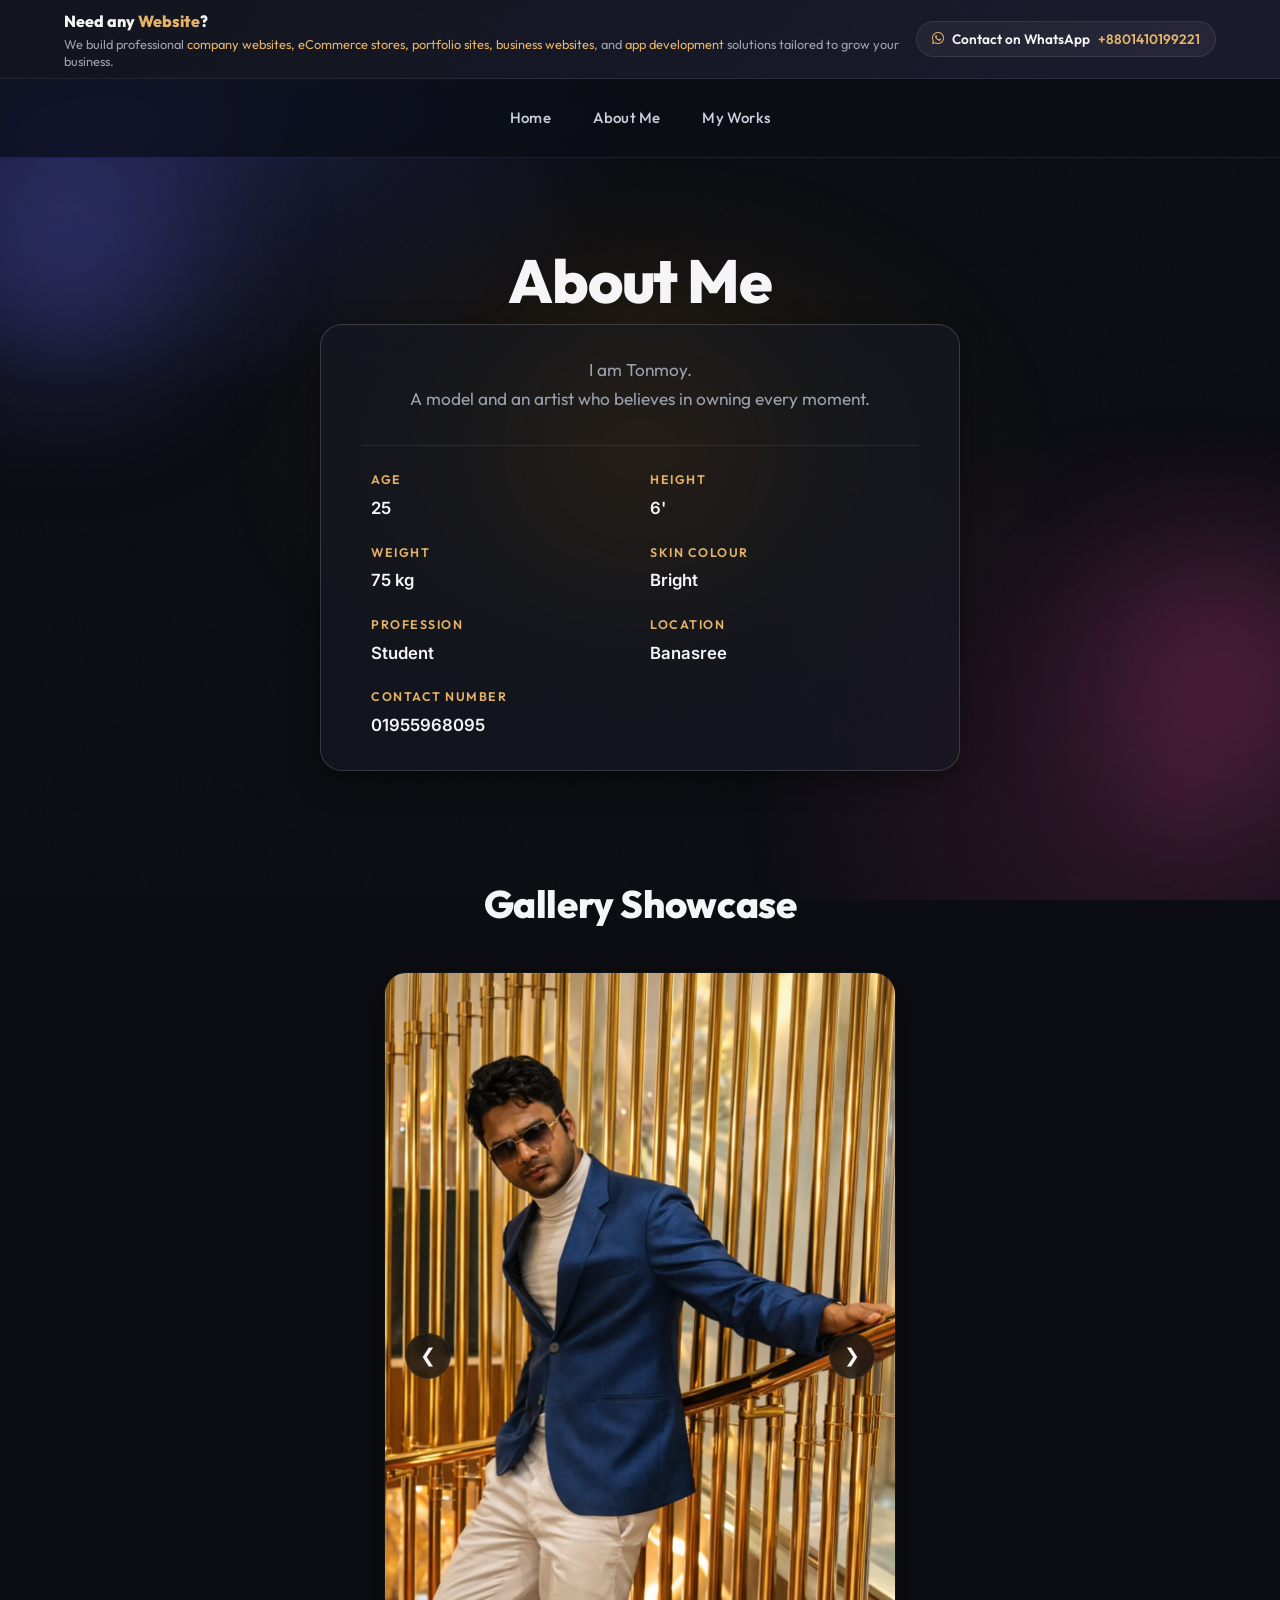
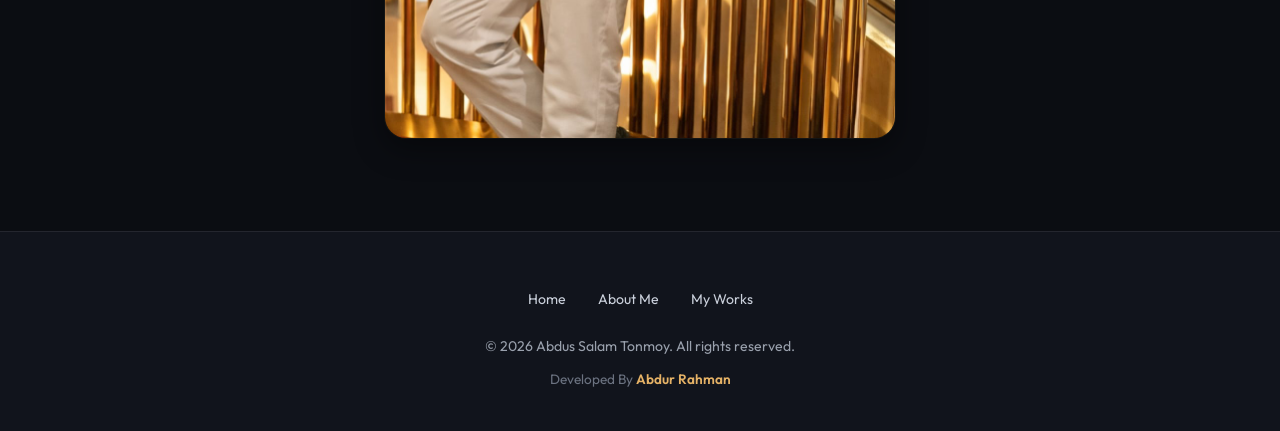
==== commit 7337d189: "Update about.html" ====
--- a/about.html
+++ b/about.html
@@ -155,15 +155,14 @@
             <h2 class="section-title">Gallery Showcase</h2>  
             <div class="slider-container">  
                 <div class="slider" id="imageSlider">  
+                    <img src="IMG-20260625-WA0006.jpg" alt="Gallery Image 9">
                     <img src="IMG-20260625-WA0005.jpg" alt="Gallery Image 1">  
                     <img src="IMG-20260520-WA0026.jpg" alt="Gallery Image 2">  
                     <img src="IMG-20260625-WA0008.jpg" alt="Gallery Image 3">  
-                    <img src="IMG-20260515-WA0002.jpg" alt="Gallery Image 4">  
                     <img src="IMG-20260520-WA0027.jpg" alt="Gallery Image 5">  
                     <img src="IMG-20260427-WA0007.jpg" alt="Gallery Image 6">  
                     <img src="WhatsApp Image 2026-04-27 at 02.26.39 (1).jpeg" alt="Gallery Image 7">  
                     <img src="IMG-20260515-WA0003.jpg" alt="Gallery Image 8">  
-                    <img src="IMG-20260625-WA0006.jpg" alt="Gallery Image 9">  
                 </div>  
                 <div class="slider-nav">  
                     <button id="prev-btn" style="position: absolute; left: 20px; top: 50%; transform: translateY(-50%);">&#10094;</button>  
